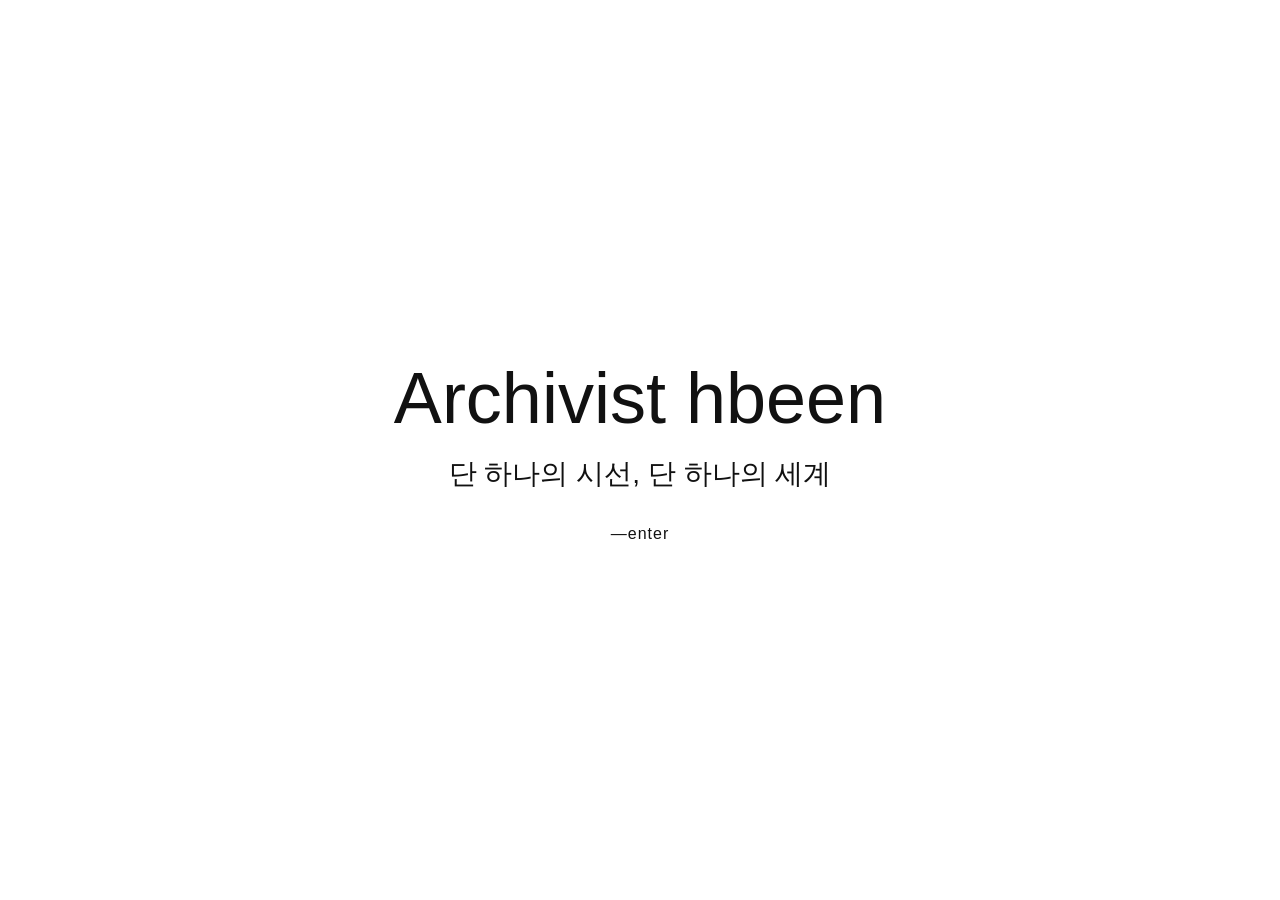
==== intro.html @ 6b37aa95 "Add files via upload" ====
<!DOCTYPE html>
<html lang="ko">
    <head>
        <meta charset="UTF-8">
        <title>Archivist hbeen</title>
        <link rel="stylesheet" href="intro.css">
    </head>
    <body>

        <a class="intro-wrap" href="index.html">
            <h1 class="intro-title">Archivist hbeen</h1>
            <p class="intro-sub">단 하나의 시선, 단 하나의 세계</p>
            <span class="intro-enter">―enter</span>
        </a>
    </body>
</html>
---- intro.css ----
body {
    margin: 0;
    background-color: #ffffff;
    font-family: sans-serif;
}

.intro-wrap {
    height: 100vh;
    display: flex;
    flex-direction: column;
    justify-content: center;
    align-items: center;
    text-align: center;
    text-decoration: none;
    color: inherit;
}

.intro-title {
    font-size: 72px;
    font-weight: 400;
    margin: 0 0 16px;
    color: #111;
}

.intro-sub {
    font-size: 28px;
    font-weight: 400;
    margin: 0 0 32px;
    color: #111;
}

.intro-enter {
    font-size: 16px;
    color: #111;
    text-decoration: none;
    letter-spacing: 1px;
}

.intro-enter:hover {
    opacity: 0.5;
}
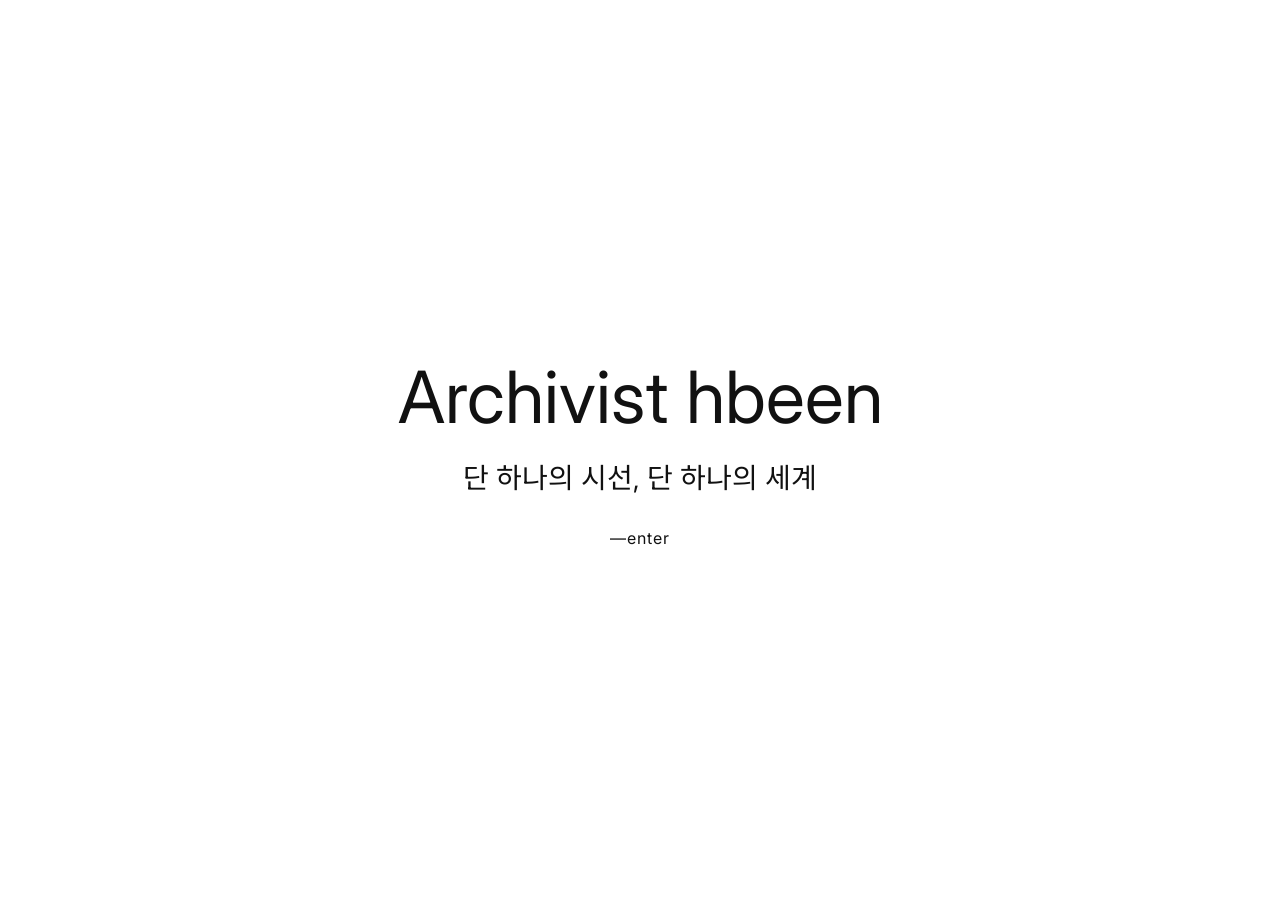
==== commit fb0abedf: "Update intro.html" ====
--- a/intro.html
+++ b/intro.html
@@ -1,9 +1,12 @@
 <!DOCTYPE html>
 <html lang="ko">
     <head>
-        <meta charset="UTF-8">
-        <title>Archivist hbeen</title>
-        <link rel="stylesheet" href="intro.css">
+     <meta charset="UTF-8">
+     <title>Archivist hbeen</title>
+     <link rel="preconnect" href="https://fonts.googleapis.com">
+     <link rel="preconnect" href="https://fonts.gstatic.com" crossorigin>
+     <link href="https://fonts.googleapis.com/css2?family=Inter:wght@300;400;500&family=Noto+Sans+KR:wght@300;400;500&display=swap" rel="stylesheet">
+     <link rel="stylesheet" href="intro.css">
     </head>
     <body>
 
@@ -13,4 +16,4 @@
             <span class="intro-enter">―enter</span>
         </a>
     </body>
-</html>+</html>
--- a/intro.css
+++ b/intro.css
@@ -1,7 +1,7 @@
 body {
     margin: 0;
     background-color: #ffffff;
-    font-family: sans-serif;
+    font-family: 'Inter', 'Noto Sans KR', sans-serif;
 }
 
 .intro-wrap {
@@ -38,4 +38,4 @@
 
 .intro-enter:hover {
     opacity: 0.5;
-}+}
